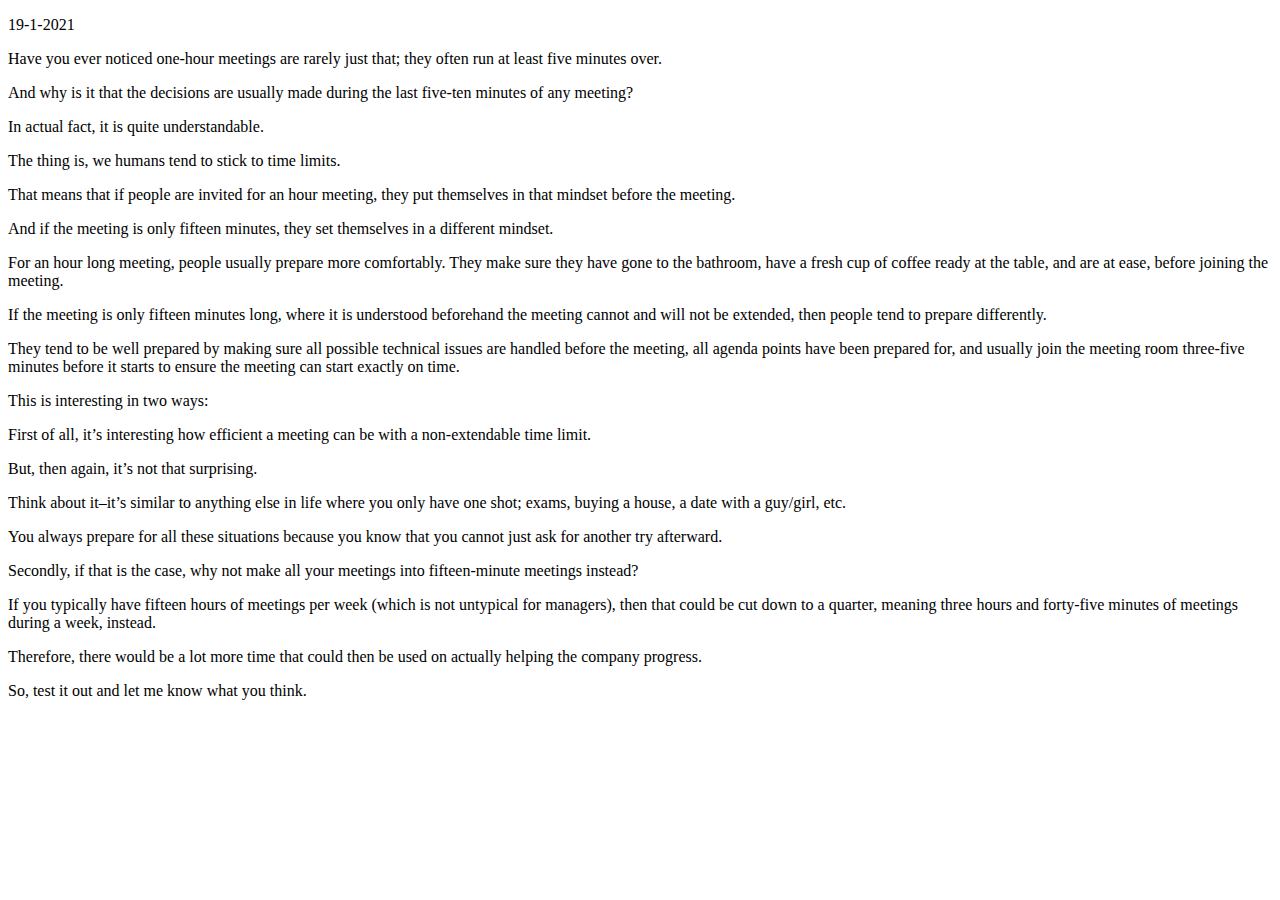
==== blog-posts/For-one-week-Try-to-Only-Have-Fifteen-Minute-Meetings-with-Your-Team.html @ 0180d047 "Add files via upload" ====
<!DOCTYPE html>
<html>
    <head></head>
<body>


    <p>19-1-2021</p>

        <p>Have you ever noticed one-hour meetings are rarely just that; they often run at least five minutes over.</p>
            
            <p> And why is it that the decisions are usually made during the last five-ten minutes of any meeting?</p>
            
                <p>In actual fact, it is quite understandable.</p>
            
                    <p>The thing is, we humans tend to stick to time limits.</p>
            
                        <p>  That means that if people are invited for an hour meeting, they put themselves in that mindset before the meeting.</p>
            
                            <p>And if the meeting is only fifteen minutes, they set themselves in a different mindset.</p>
            
                                <p>For an hour long meeting, people usually prepare more comfortably. They make sure they have gone to the bathroom, have a fresh cup of coffee ready at the table, and are at ease, before joining the meeting.</p>
            
                                    <p>If the meeting is only fifteen minutes long, where it is understood beforehand the meeting cannot and will not be extended, then people tend to prepare differently.</p>
            
                                        <p>They tend to be well prepared by making sure all possible technical issues are handled before the meeting, all agenda points have been prepared for, and usually join the meeting room three-five minutes before it starts to ensure the meeting can start exactly on time.</p>
            
                                            <p>    This is interesting in two ways:</p>
            
                                                <p> First of all, it’s interesting how efficient a meeting can be with a non-extendable time limit.</p>
            
                                                    <p>    But, then again, it’s not that surprising.</p>
            
                                                        <p>    Think about it–it’s similar to anything else in life where you only have one shot; exams, buying a house, a date with a guy/girl, etc.</p>
            
                                                            <p>    You always prepare for all these situations because you know that you cannot just ask for another try afterward.</p>
            
                                                                <p>    Secondly, if that is the case, why not make all your meetings into fifteen-minute meetings instead?</p>
            
                                                                    <p>    If you typically have fifteen hours of meetings per week (which is not untypical for managers), then that could be cut down to a quarter, meaning three hours and forty-five minutes of meetings during a week, instead.</p>
            
                                                                        <p>    Therefore, there would be a lot more time that could then be used on actually helping the company progress.</p>
            
                                                                            <p>    So, test it out and let me know what you think.</p>



</body>
    </html>
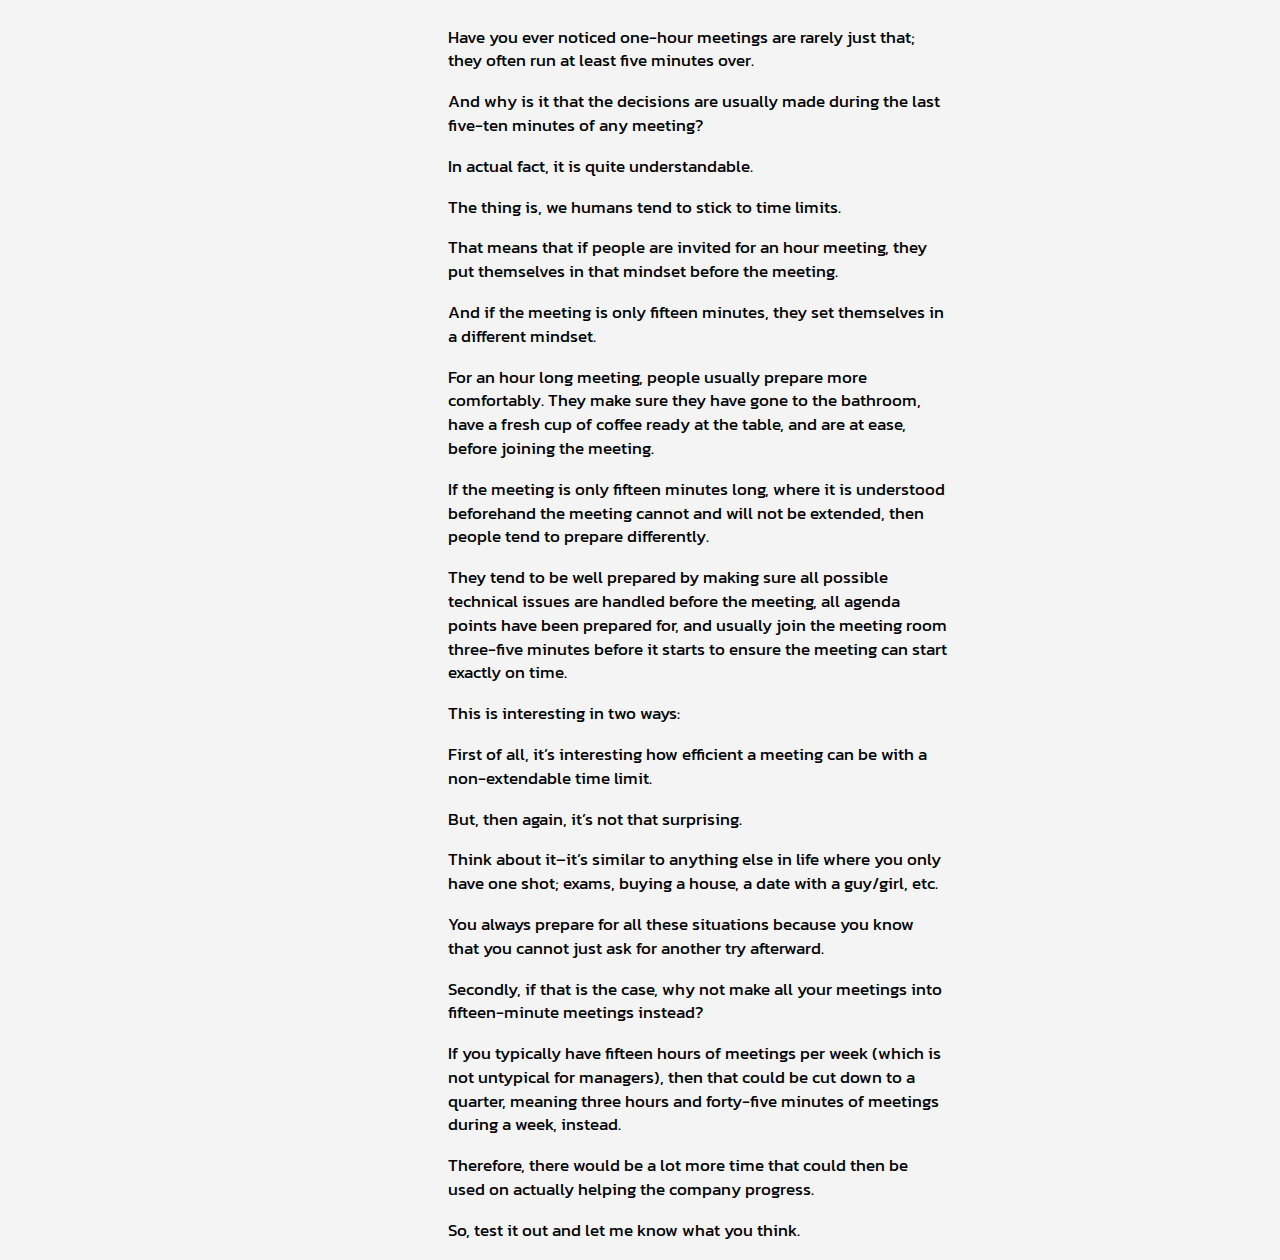
==== commit e083ab90: "Add files via upload" ====
--- a/blog-posts/For-one-week-Try-to-Only-Have-Fifteen-Minute-Meetings-with-Your-Team.html
+++ b/blog-posts/For-one-week-Try-to-Only-Have-Fifteen-Minute-Meetings-with-Your-Team.html
@@ -1,48 +1,34 @@
 <!DOCTYPE html>
 <html>
-    <head></head>
-<body>
+    <head>
+        <title>For one week try to only have fifteen minute meetings with your team</title>
+        <link rel="stylesheet" href="../stylesheet.css">
+        <meta name="viewport" content="width=device-width, initial-scale=1.0">
+        <meta charset="UTF-8">
+        </head>
+        <body class="body_blog_posts">
+
+            <p>Have you ever noticed one-hour meetings are rarely just that; they often run at least five minutes over.</p>
+            <p>And why is it that the decisions are usually made during the last five-ten minutes of any meeting?</p>
+            <p>In actual fact, it is quite understandable.</p>
+            <p>The thing is, we humans tend to stick to time limits.</p>
+            <p>That means that if people are invited for an hour meeting, they put themselves in that mindset before the meeting.</p>
+            <p>And if the meeting is only fifteen minutes, they set themselves in a different mindset.</p>
+            <p>For an hour long meeting, people usually prepare more comfortably. They make sure they have gone to the bathroom, have a fresh cup of coffee ready at the table, and are at ease, before joining the meeting.</p>
+            <p>If the meeting is only fifteen minutes long, where it is understood beforehand the meeting cannot and will not be extended, then people tend to prepare differently.</p>
+            <p>They tend to be well prepared by making sure all possible technical issues are handled before the meeting, all agenda points have been prepared for, and usually join the meeting room three-five minutes before it starts to ensure the meeting can start exactly on time.</p>
+            <p>This is interesting in two ways:</p>
+            <p> First of all, it’s interesting how efficient a meeting can be with a non-extendable time limit.</p>
+            <p>But, then again, it’s not that surprising.</p>
+            <p>Think about it–it’s similar to anything else in life where you only have one shot; exams, buying a house, a date with a guy/girl, etc.</p>
+            <p>You always prepare for all these situations because you know that you cannot just ask for another try afterward.</p>
+            <p>Secondly, if that is the case, why not make all your meetings into fifteen-minute meetings instead?</p>
+            <p>If you typically have fifteen hours of meetings per week (which is not untypical for managers), then that could be cut down to a quarter, meaning three hours and forty-five minutes of meetings during a week, instead.</p>
+            <p>Therefore, there would be a lot more time that could then be used on actually helping the company progress.</p>
+            <p>So, test it out and let me know what you think.</p>
 
 
-    <p>19-1-2021</p>
-
-        <p>Have you ever noticed one-hour meetings are rarely just that; they often run at least five minutes over.</p>
-            
-            <p> And why is it that the decisions are usually made during the last five-ten minutes of any meeting?</p>
-            
-                <p>In actual fact, it is quite understandable.</p>
-            
-                    <p>The thing is, we humans tend to stick to time limits.</p>
-            
-                        <p>  That means that if people are invited for an hour meeting, they put themselves in that mindset before the meeting.</p>
-            
-                            <p>And if the meeting is only fifteen minutes, they set themselves in a different mindset.</p>
-            
-                                <p>For an hour long meeting, people usually prepare more comfortably. They make sure they have gone to the bathroom, have a fresh cup of coffee ready at the table, and are at ease, before joining the meeting.</p>
-            
-                                    <p>If the meeting is only fifteen minutes long, where it is understood beforehand the meeting cannot and will not be extended, then people tend to prepare differently.</p>
-            
-                                        <p>They tend to be well prepared by making sure all possible technical issues are handled before the meeting, all agenda points have been prepared for, and usually join the meeting room three-five minutes before it starts to ensure the meeting can start exactly on time.</p>
-            
-                                            <p>    This is interesting in two ways:</p>
-            
-                                                <p> First of all, it’s interesting how efficient a meeting can be with a non-extendable time limit.</p>
-            
-                                                    <p>    But, then again, it’s not that surprising.</p>
-            
-                                                        <p>    Think about it–it’s similar to anything else in life where you only have one shot; exams, buying a house, a date with a guy/girl, etc.</p>
-            
-                                                            <p>    You always prepare for all these situations because you know that you cannot just ask for another try afterward.</p>
-            
-                                                                <p>    Secondly, if that is the case, why not make all your meetings into fifteen-minute meetings instead?</p>
-            
-                                                                    <p>    If you typically have fifteen hours of meetings per week (which is not untypical for managers), then that could be cut down to a quarter, meaning three hours and forty-five minutes of meetings during a week, instead.</p>
-            
-                                                                        <p>    Therefore, there would be a lot more time that could then be used on actually helping the company progress.</p>
-            
-                                                                            <p>    So, test it out and let me know what you think.</p>
-
-
+                <div class="bk-btn"><div class="bk-btn-triangle"></div><div class="bk-btn-bar"></div></div>
 
 </body>
     </html>--- a/stylesheet.css
+++ b/stylesheet.css
@@ -0,0 +1,241 @@
+@import url('https://fonts.googleapis.com/css2?family=Ubuntu:wght@300;500;700&display=swap');
+@import url('https://fonts.googleapis.com/css2?family=Kanit:wght@300&display=swap');
+
+
+html {
+    scroll-behavior: smooth;
+  }
+
+
+body {
+    margin: 0;
+    background-color: #F4F4F4;
+}
+
+
+body.background-color {
+    position: relative;
+    z-index: 1;
+    transform: skewY(-1.5deg);
+    
+}
+
+
+header {
+    background-color: white;
+    /* position: relative;     */
+    margin-right: auto;
+    margin-left: auto;
+    padding: 20px;
+    text-align: center;
+    
+}
+
+h1 {
+    font-family: 'Ubuntu', sans-serif;
+    color: #4e7baa;
+    font-size: 3em;
+    font-weight: 700;
+}
+
+h1:hover {
+    color: #6cc2b1;
+    text-shadow: 1px 0 0 #20a000, -4px -5px 0 rgb(61 255 0 / 8%);
+    cursor: pointer;
+}
+
+h2, h3 {
+    font-family: 'Ubuntu', sans-serif;
+    color: #275179;
+    text-align: center;
+    font-weight: 500;
+}
+
+h4 {
+    font-family: 'Ubuntu', sans-serif;
+    color: #1b5469;
+    font-size: 0.85em;
+    text-align: center;
+    font-weight: 300;
+}
+
+
+.cards {
+    background-color: #F4F4F4;
+}
+
+.card_link:hover {
+    text-decoration: none;
+}
+
+
+.columns {
+    display: grid;
+    gap: 1em;
+    margin: 0.5em;
+    
+      
+}
+
+@media (min-width:1000px)  {
+    .columns {
+        display: grid;
+        grid-template-columns: 1fr 1fr 1fr;
+        margin: 0 20%;
+    }
+    
+}
+
+
+.card {
+    background: rgba(243, 247, 248, 0.88); 
+    border-color: rgba(173,206,195,.38);
+    border: solid 1px;
+    border-color: rgba(210,225,236,.88);
+    border-radius: 3px 10px 3px 3px;
+    padding: 0.7em;
+    min-height: 230px;
+
+ }
+
+ .card:hover {
+     background-color: #f1f8ee;
+     cursor: pointer;
+ }
+
+.card_title {
+    font-size: 2.5em;
+    border: none;
+    margin-bottom: 2px;
+}
+
+@media (min-width:1000px) {
+    .card_title {
+        font-size: 1.6em;
+    }
+}
+
+.card_title_h4 {
+    margin-top: 2px;
+    margin-bottom: 30px;
+}
+
+
+.tags {
+    display: flex;
+    flex-wrap: wrap;
+    gap: 1em;
+    justify-content: center;
+    list-style: none;
+    padding: 0;
+
+
+}
+
+
+.tag {
+    background-color: #e6e6dd;
+    padding: 4px 10px;
+    font-family: Avenir,Helvetica,Arial,sans-serif;
+    letter-spacing: 0.1em;
+    font-size: 10px;
+    text-transform: uppercase;
+    font-weight: 200;
+    border-radius: 3px;
+}
+
+/* .tag:hover {
+    background-color: lightblue;
+    cursor: pointer;
+} */
+
+
+/* The Blog post section  */
+
+.blog_posts {
+    margin: 0.5em;
+
+    
+}
+
+.blog_section {
+    background-color: #F4F4F4;
+    color: rgb(44, 77, 107);
+    font-size: 20px;
+    font-family: Avenir, Tahoma, sans-serif;
+    font-weight: 700;
+    margin-top: 25px;      
+    margin-bottom: 20px; 
+}
+
+
+.posts {
+    list-style: none;
+    padding: 0;
+    margin: 0.5em;
+    cursor: pointer;
+    font-size: 21px;
+    font-weight: 400;
+    color: rgb(50, 74, 97);
+    line-height: 25px;
+        
+    }
+
+.post {
+    margin-bottom: 20px;
+}
+
+
+a {
+    text-decoration: none;
+    color: rgb(50, 74, 97);
+
+}
+
+a:hover {
+    cursor: pointer;
+    text-decoration: underline;
+}
+
+
+@media (min-width:1000px)  {
+    .blog_posts {
+        display: inline-block;
+        
+        margin: 0 20%;   
+    
+    }
+    
+    .posts {
+        margin: 0 20%;   
+        list-style: none;
+        padding: 0;
+    }
+    
+}
+
+
+
+/* END: The Blog post section  */
+
+
+
+/* blog posts  */
+
+.body_blog_posts {
+background-color: #F4F4F4;
+font-family: 'Kanit', sans-serif;
+line-height: 1.4em;
+font-size: 17px;
+max-width: 500px;
+}
+
+@media (min-width:650px) {
+    .body_blog_posts {
+        margin: 2% 25% 0% 35%;
+ 
+}
+ }
+
+ 
+/* END: blog posts  */